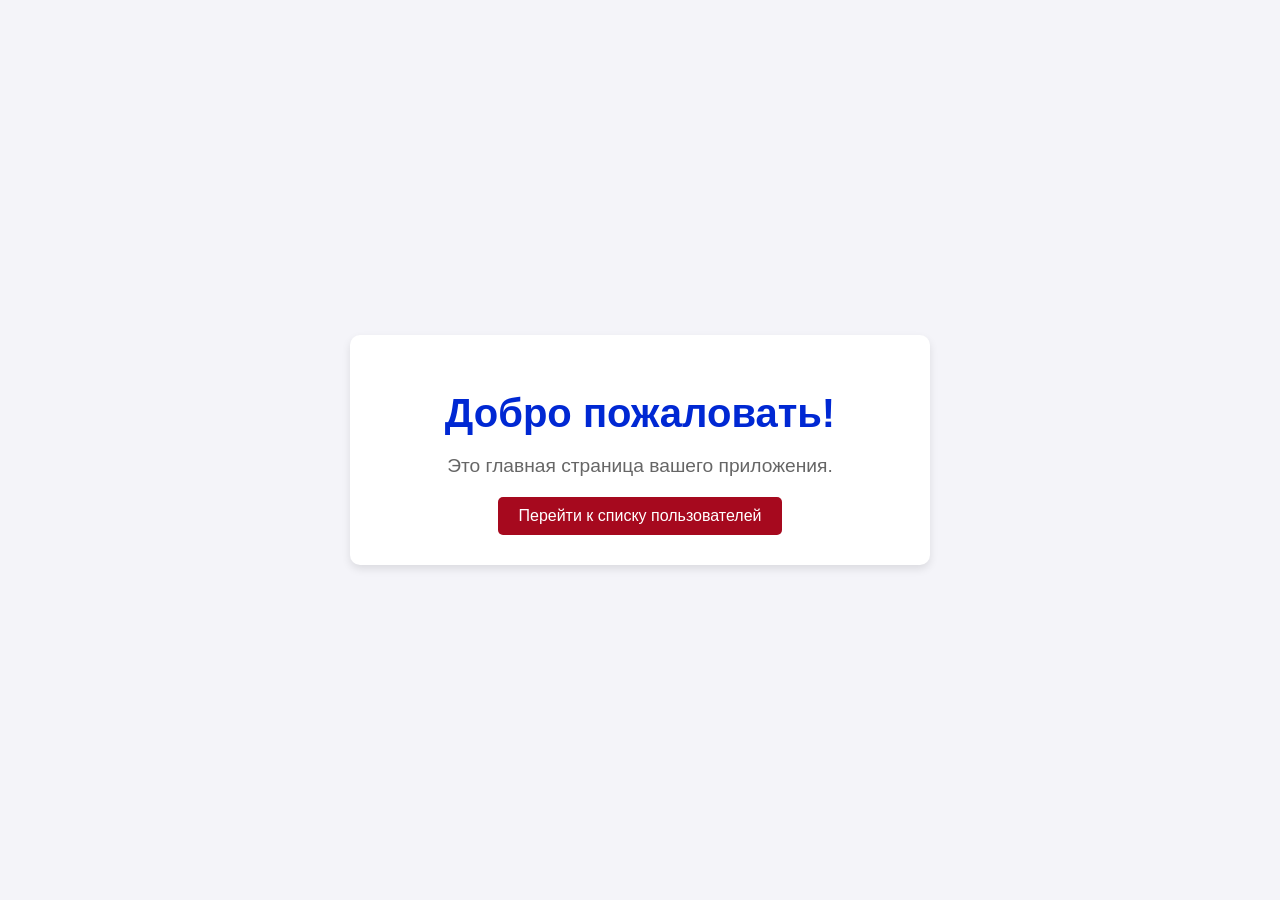
==== src/main/resources/templates/index.html @ 33917b1f "переписал проект на спринг бут" ====
<!DOCTYPE html>
<html xmlns:th="http://www.thymeleaf.org">
<head>
    <meta charset="UTF-8">
    <title>Главная страница</title>
    <style>

        body {
            font-family: Arial, sans-serif;
            margin: 0;
            padding: 0;
            background-color: #f4f4f9;
            color: #333;
            display: flex;
            justify-content: center;
            align-items: center;
            height: 100vh;
            text-align: center;
        }


        .container {
            background: #ffffff;
            padding: 30px 40px;
            border-radius: 10px;
            box-shadow: 0 4px 8px rgba(0, 0, 0, 0.1);
            max-width: 500px;
            width: 100%;
        }


        h1 {
            font-size: 2.5rem;
            color: #0028d3;
            margin-bottom: 10px;
        }


        p {
            font-size: 1.2rem;
            color: #666;
            margin-bottom: 20px;
        }


        a {
            display: inline-block;
            padding: 10px 20px;
            background-color: #a6091e;
            color: white;
            text-decoration: none;
            border-radius: 5px;
            font-size: 1rem;
            transition: background-color 0.3s ease;
        }

        a:hover {
            background-color: #040404;
        }
    </style>
</head>
<body>
<div class="container">
    <h1>Добро пожаловать!</h1>
    <p>Это главная страница вашего приложения.</p>


    <a th:href="@{/users}">Перейти к списку пользователей</a>
</div>
</body>
</html>
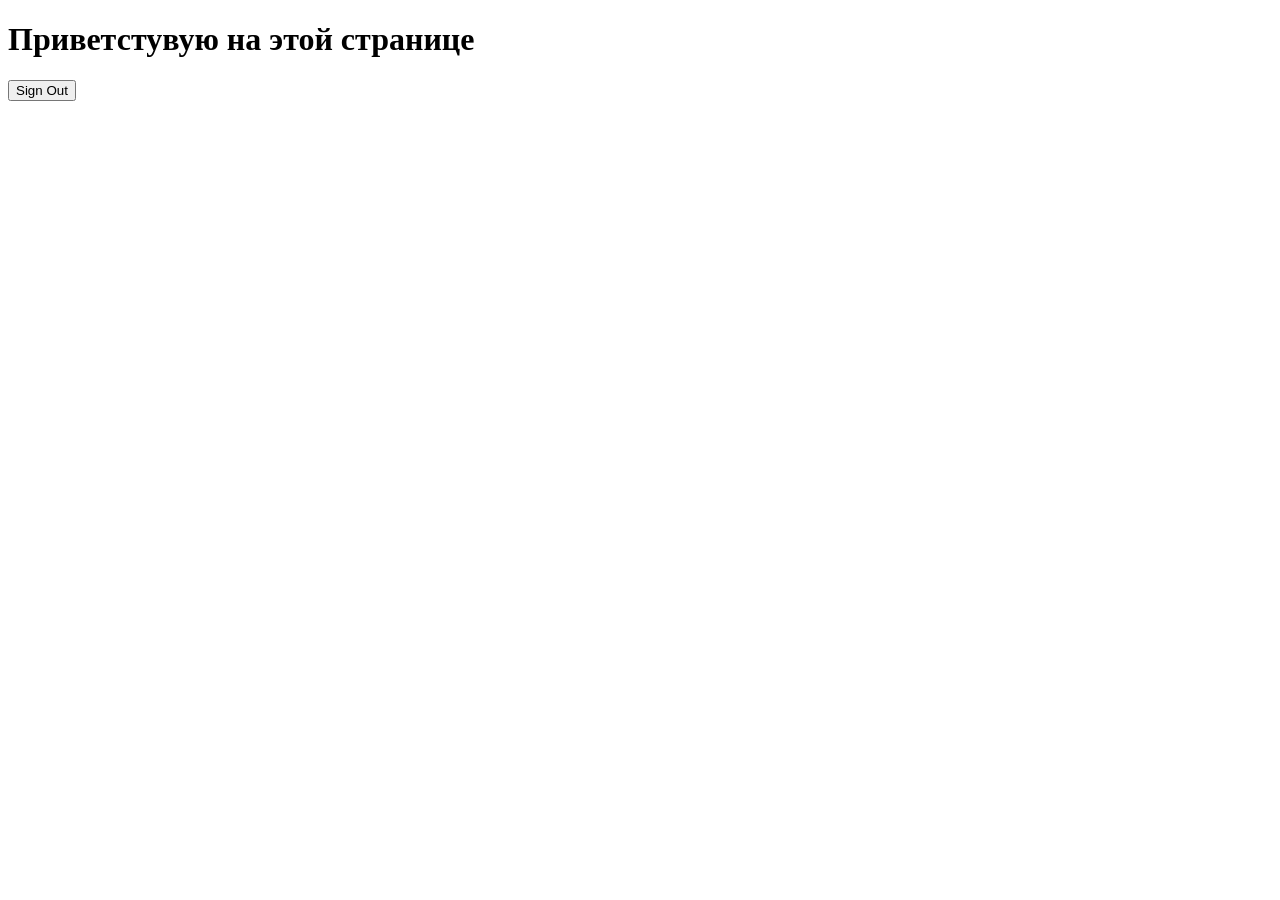
==== commit e1779f81: "изменения" ====
--- a/src/main/resources/templates/index.html
+++ b/src/main/resources/templates/index.html
@@ -1,71 +1,16 @@
 <!DOCTYPE html>
-<html xmlns:th="http://www.thymeleaf.org">
+<html xmlns="http://www.w3.org/1999/xhtml" xmlns:th="https://www.thymeleaf.org" xmlns:sec="https://www.thymeleaf.org/thymeleaf-extras-springsecurity3">
 <head>
-    <meta charset="UTF-8">
-    <title>Главная страница</title>
-    <style>
-
-        body {
-            font-family: Arial, sans-serif;
-            margin: 0;
-            padding: 0;
-            background-color: #f4f4f9;
-            color: #333;
-            display: flex;
-            justify-content: center;
-            align-items: center;
-            height: 100vh;
-            text-align: center;
-        }
-
-
-        .container {
-            background: #ffffff;
-            padding: 30px 40px;
-            border-radius: 10px;
-            box-shadow: 0 4px 8px rgba(0, 0, 0, 0.1);
-            max-width: 500px;
-            width: 100%;
-        }
-
-
-        h1 {
-            font-size: 2.5rem;
-            color: #0028d3;
-            margin-bottom: 10px;
-        }
-
-
-        p {
-            font-size: 1.2rem;
-            color: #666;
-            margin-bottom: 20px;
-        }
-
-
-        a {
-            display: inline-block;
-            padding: 10px 20px;
-            background-color: #a6091e;
-            color: white;
-            text-decoration: none;
-            border-radius: 5px;
-            font-size: 1rem;
-            transition: background-color 0.3s ease;
-        }
-
-        a:hover {
-            background-color: #040404;
-        }
-    </style>
+    <title>Spring Security Example</title>
 </head>
 <body>
-<div class="container">
-    <h1>Добро пожаловать!</h1>
-    <p>Это главная страница вашего приложения.</p>
+<h1>Приветстувую на этой странице</h1>
 
+<div sec:authorize="isAuthenticated()">
+    <form th:action="@{/logout}" method="post">
+        <input type="submit" value="Sign Out"/>
+    </form>
+</div>
 
-    <a th:href="@{/users}">Перейти к списку пользователей</a>
-</div>
 </body>
 </html>
